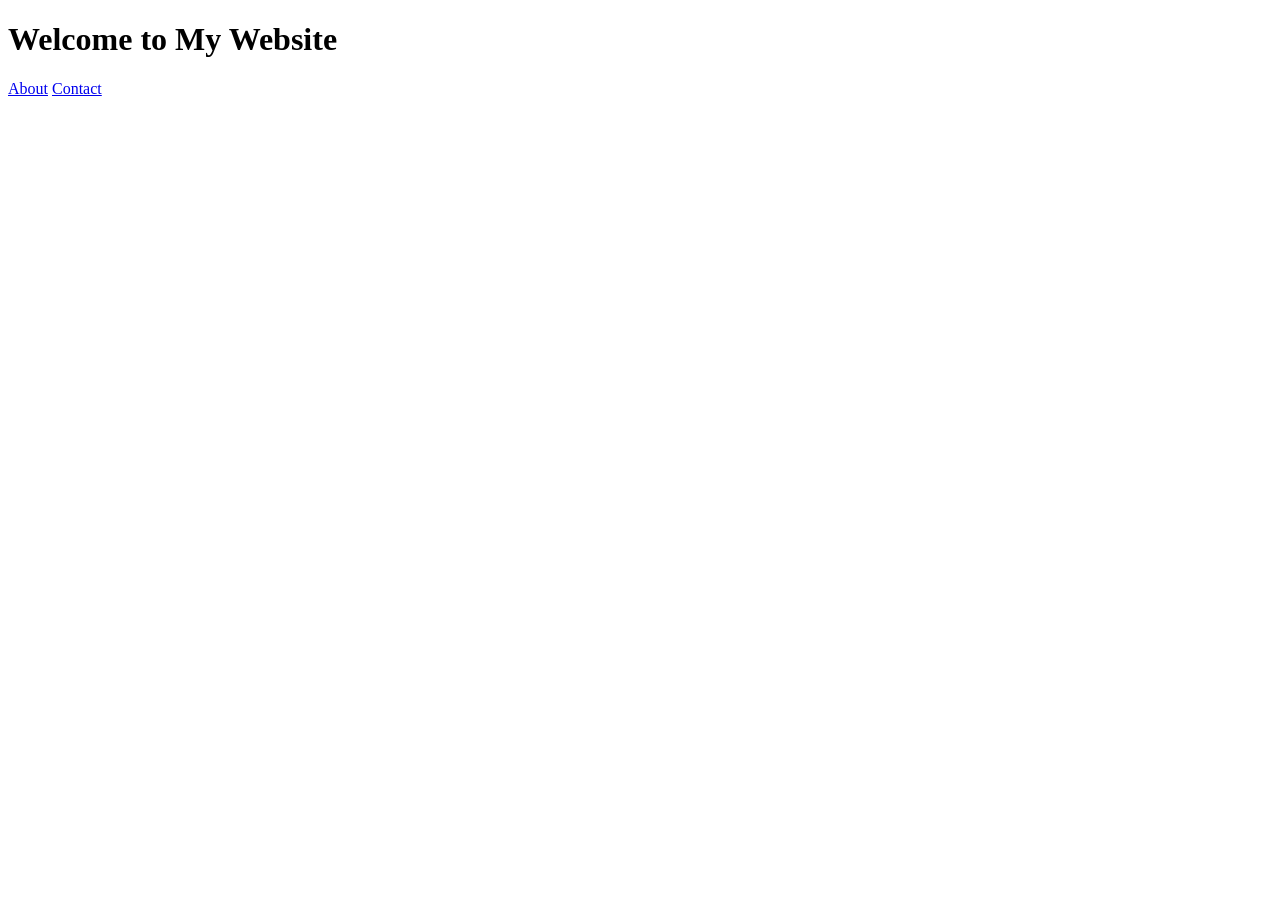
==== index.html @ 792034ed "main" ====
<!DOCTYPE html>
<html>
<head>
  <title>Home</title>
  <link rel="stylesheet" href="styles.css">
</head>
<body>
  <h1>Welcome to My Website</h1>

  <nav>
    <a href="about.html">About</a>
    <a href="contact.html">Contact</a>
  </nav>
</body>
</html>
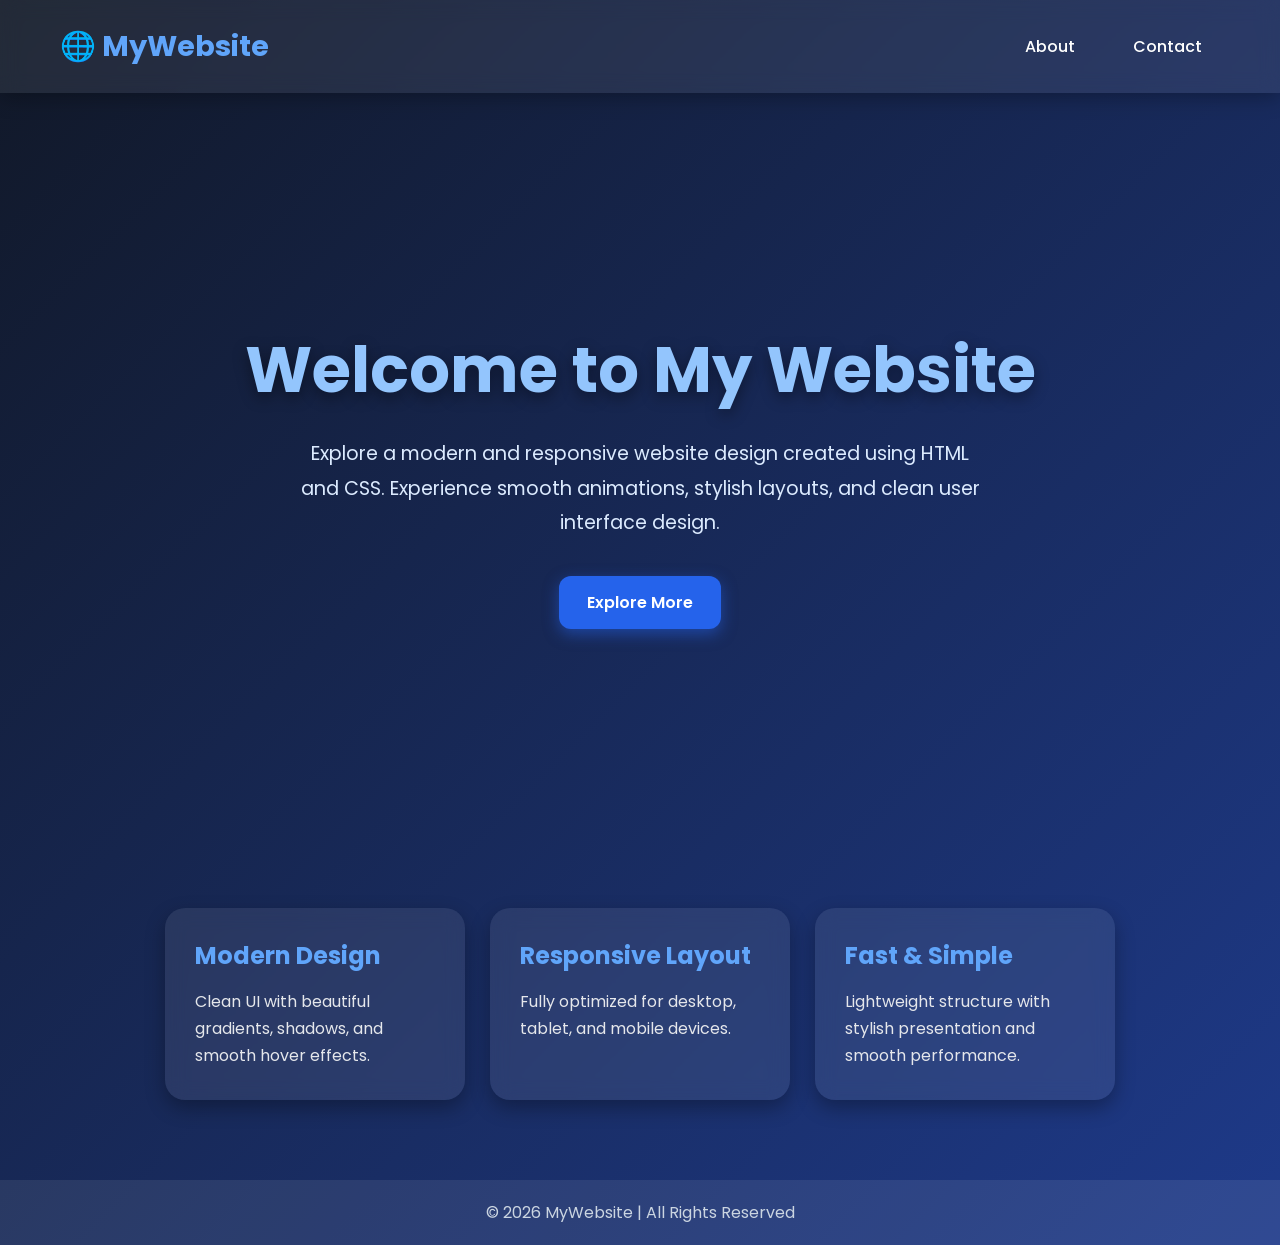
==== commit 30f3451c: "latest1" ====
--- a/index.html
+++ b/index.html
@@ -1,15 +1,249 @@
 <!DOCTYPE html>
-<html>
+<html lang="en">
+
 <head>
-  <title>Home</title>
-  <link rel="stylesheet" href="styles.css">
+    <meta charset="UTF-8">
+    <meta name="viewport" content="width=device-width, initial-scale=1.0">
+    <title>Home | Modern Website</title>
+
+    <!-- Google Font -->
+    <link href="https://fonts.googleapis.com/css2?family=Poppins:wght@300;400;500;600;700&display=swap" rel="stylesheet">
+
+    <link rel="stylesheet" href="styles.css">
+
+    <style>
+
+        *{
+            margin: 0;
+            padding: 0;
+            box-sizing: border-box;
+        }
+
+        body{
+            font-family: 'Poppins', sans-serif;
+            background: linear-gradient(135deg, #111827, #1e3a8a);
+            color: white;
+            min-height: 100vh;
+        }
+
+        /* Header */
+        header{
+            display: flex;
+            justify-content: space-between;
+            align-items: center;
+            padding: 25px 60px;
+            background: rgba(255,255,255,0.08);
+            backdrop-filter: blur(10px);
+            box-shadow: 0 4px 20px rgba(0,0,0,0.3);
+        }
+
+        .logo{
+            font-size: 1.8rem;
+            font-weight: bold;
+            color: #60a5fa;
+        }
+
+        /* Navigation */
+        nav a{
+            text-decoration: none;
+            color: white;
+            margin-left: 18px;
+            padding: 10px 18px;
+            border-radius: 10px;
+            transition: 0.3s ease;
+            font-weight: 500;
+        }
+
+        nav a:hover{
+            background: #3b82f6;
+            transform: translateY(-2px);
+            box-shadow: 0 5px 12px rgba(59,130,246,0.5);
+        }
+
+        /* Hero Section */
+        .hero{
+            display: flex;
+            flex-direction: column;
+            justify-content: center;
+            align-items: center;
+            text-align: center;
+            height: 85vh;
+            padding: 20px;
+        }
+
+        .hero h1{
+            font-size: 4rem;
+            margin-bottom: 20px;
+            color: #93c5fd;
+            text-shadow: 0 5px 15px rgba(0,0,0,0.4);
+            animation: fadeIn 1s ease-in-out;
+        }
+
+        .hero p{
+            max-width: 700px;
+            font-size: 1.2rem;
+            line-height: 1.8;
+            color: #dbeafe;
+            margin-bottom: 35px;
+            animation: fadeIn 1.5s ease-in-out;
+        }
+
+        /* Button */
+        .btn{
+            text-decoration: none;
+            background: #2563eb;
+            color: white;
+            padding: 14px 28px;
+            border-radius: 12px;
+            font-weight: 600;
+            transition: 0.3s;
+            box-shadow: 0 5px 15px rgba(37,99,235,0.5);
+        }
+
+        .btn:hover{
+            background: #1d4ed8;
+            transform: scale(1.05);
+        }
+
+        /* Features Section */
+        .features{
+            display: flex;
+            justify-content: center;
+            flex-wrap: wrap;
+            gap: 25px;
+            padding: 50px;
+        }
+
+        .card{
+            width: 300px;
+            background: rgba(255,255,255,0.08);
+            padding: 30px;
+            border-radius: 20px;
+            backdrop-filter: blur(10px);
+            transition: 0.4s;
+            box-shadow: 0 8px 20px rgba(0,0,0,0.3);
+        }
+
+        .card:hover{
+            transform: translateY(-10px);
+        }
+
+        .card h2{
+            color: #60a5fa;
+            margin-bottom: 15px;
+        }
+
+        .card p{
+            color: #e5e7eb;
+            line-height: 1.7;
+        }
+
+        /* Footer */
+        footer{
+            text-align: center;
+            padding: 20px;
+            background: rgba(255,255,255,0.08);
+            margin-top: 30px;
+        }
+
+        footer p{
+            color: #cbd5e1;
+        }
+
+        /* Animation */
+        @keyframes fadeIn{
+
+            from{
+                opacity: 0;
+                transform: translateY(20px);
+            }
+
+            to{
+                opacity: 1;
+                transform: translateY(0);
+            }
+
+        }
+
+        /* Responsive */
+        @media(max-width: 768px){
+
+            header{
+                flex-direction: column;
+                gap: 15px;
+            }
+
+            .hero h1{
+                font-size: 2.5rem;
+            }
+
+            .hero p{
+                font-size: 1rem;
+            }
+
+        }
+
+    </style>
 </head>
+
 <body>
-  <h1>Welcome to My Website</h1>
-
-  <nav>
-    <a href="about.html">About</a>
-    <a href="contact.html">Contact</a>
-  </nav>
+
+    <!-- Header -->
+    <header>
+
+        <div class="logo">🌐 MyWebsite</div>
+
+        <nav>
+            <a href="about.html">About</a>
+            <a href="contact.html">Contact</a>
+        </nav>
+
+    </header>
+
+    <!-- Hero Section -->
+    <section class="hero">
+
+        <h1>Welcome to My Website</h1>
+
+        <p>
+            Explore a modern and responsive website design created using HTML and CSS.
+            Experience smooth animations, stylish layouts, and clean user interface design.
+        </p>
+
+        <a href="about.html" class="btn">Explore More</a>
+
+    </section>
+
+    <!-- Features -->
+    <section class="features">
+
+        <div class="card">
+            <h2>Modern Design</h2>
+            <p>
+                Clean UI with beautiful gradients, shadows, and smooth hover effects.
+            </p>
+        </div>
+
+        <div class="card">
+            <h2>Responsive Layout</h2>
+            <p>
+                Fully optimized for desktop, tablet, and mobile devices.
+            </p>
+        </div>
+
+        <div class="card">
+            <h2>Fast & Simple</h2>
+            <p>
+                Lightweight structure with stylish presentation and smooth performance.
+            </p>
+        </div>
+
+    </section>
+
+    <!-- Footer -->
+    <footer>
+        <p>© 2026 MyWebsite | All Rights Reserved</p>
+    </footer>
+
 </body>
 </html>
